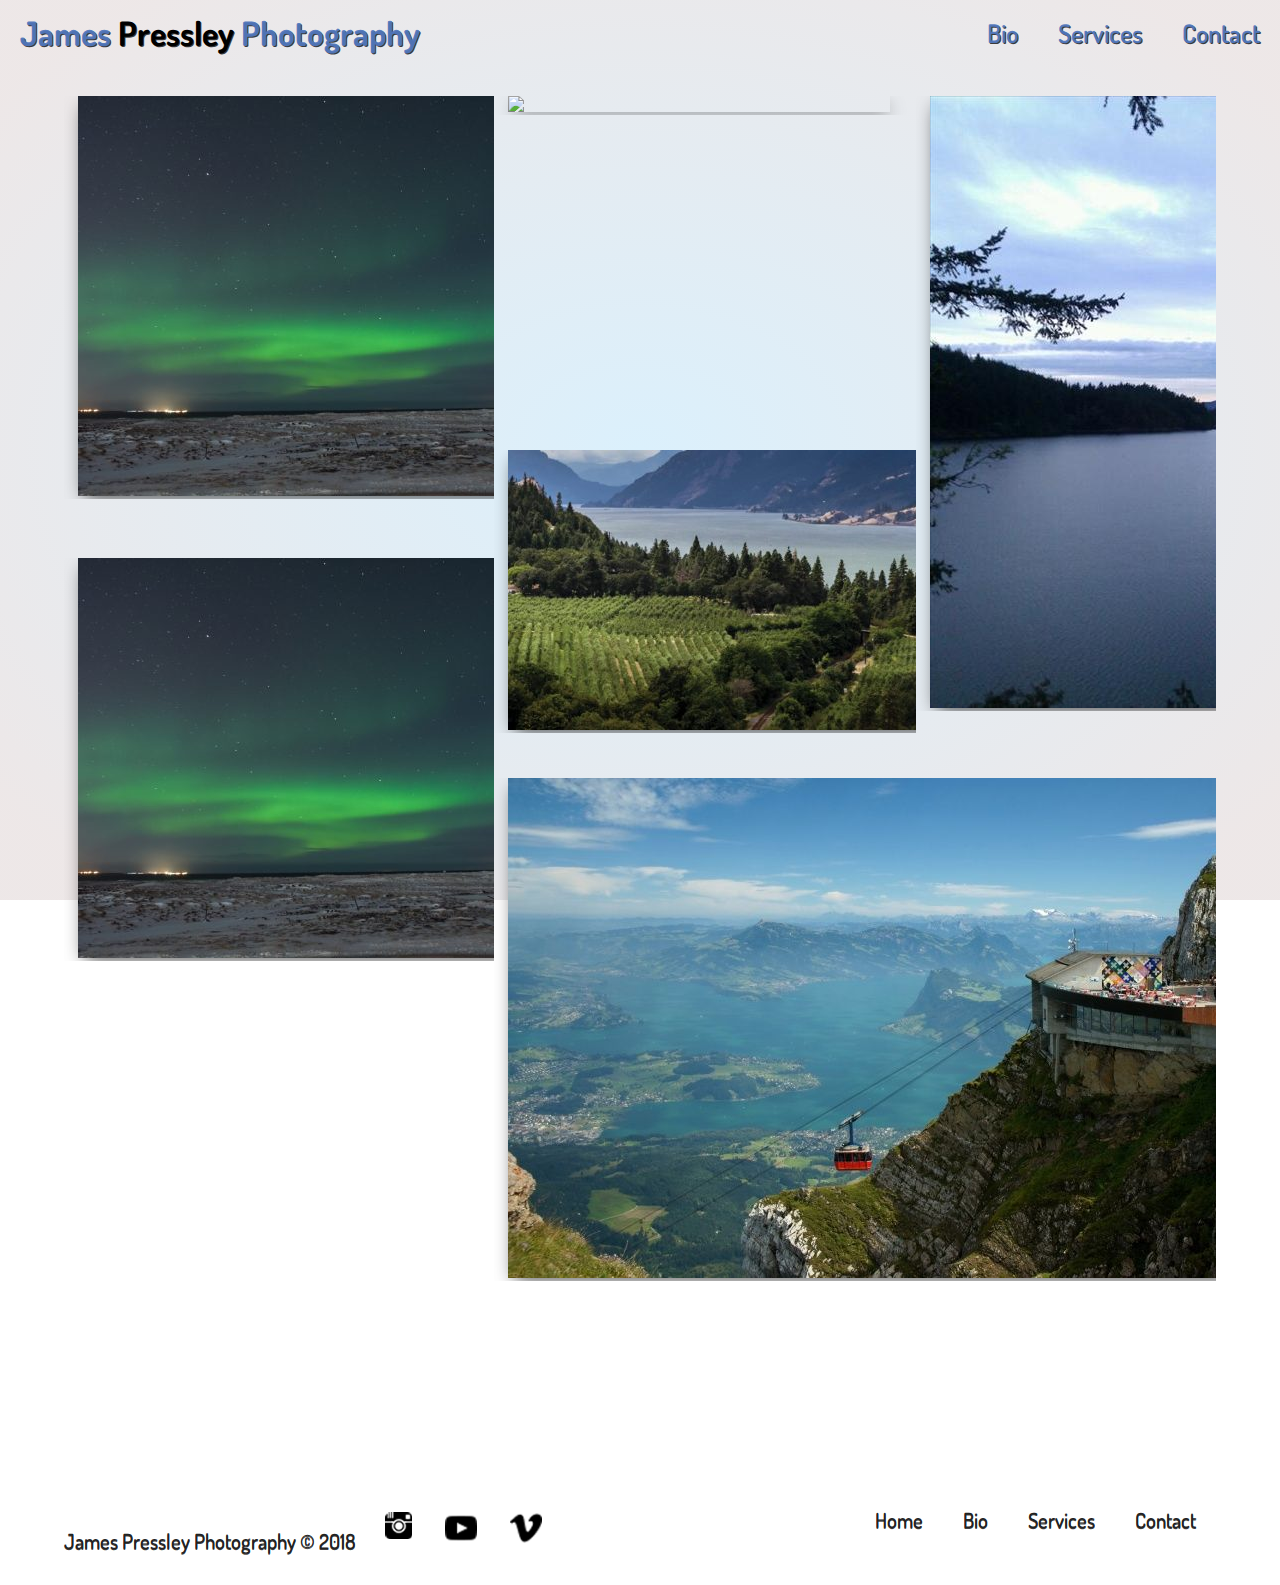
==== index.html @ 35bf02a0 "initial commit" ====
<!DOCTYPE html>
<html lang="en" dir="ltr">
  <head>
    <meta charset="utf-8">
    <meta name="viewport" content="width=device-width, initial-scale=1.0">
    <link rel ='stylesheet' type ='text/css' href ='styles/normalize.css'>
    <link rel ='stylesheet' type ='text/css' href ='styles/main.css'>
    <link rel ='stylesheet' type ='text/css' href ='styles/float-grid.css'>
    <link href="https://fonts.googleapis.com/css?family=Dosis" rel="stylesheet">
    <title>James Photography | James Pressley</title>
  </head>
  <body>
    <header class ='clearfix'>
      <div class ='navContainer'>
        <div id ='logo'>

          <a class ='clearfix' href ='index.html'><span>James</span> Pressley <span>Photography</span></a>

        </div> <!-- end of logo -->

        <nav class =' clearfix'>
          <ul>
            <li><a href =''></a>Bio</li>
            <li><a href =''></a>Services</li>
            <li><a href =''></a>Contact</li>
          </ul>
        </nav> <!-- end of nav -->
      </div> <!-- end of nav container -->
    </header> <!-- end of header -->

    <div id ='content' class ='container clearfix'>
      <section class ='topRow '>

        <div class ='col4 leftRow clearfix'><a><img class ='topLeft' src ='images/topLeft.jpg'></a></div>

        <div class ='col4 middleRow clearfix'><a><img class ='topMiddle' src ='images/topmiddle.jpg'></a></div>

        <div class ='col4 clearfix rightRow'><a><img class ='topRight' src ='images/rightImg.jpg'></a></div>



        <div class ='col4 fourthContainer clearfix'><a><img class ='fourthImg' src ='images/topLeft.jpg'></a></div>

        <div class ='col4 fifthContainer clearfix'><a><img class ='fifthImg' src ='images/topMiddle.jpg'></a></div>

        <div class ='col4 sixthContainer clearfix'><a><img class ='sixthImg' src ='images/longImg.jpg'></a></div>

      </section> <!-- end of main content -->

    </div> <!-- end of container -->


    <footer>
      <div class ='container clearfix'>
        <p id ='copyRight'> James Pressley Photography &copy; 2018</p>

        <div id ='socialFooter'>
          <ul>
            <li><a href ='https://instagram.com/shyoffcamera' target ='blank'><img class ='social instagram' src ='images/insta.gif' alt ='Give me a follow on instagram!'></a></li>
            <li><a href ='https://www.youtube.com/channel/UCk6u7EpPrLHbtsdIejsHi3w' target ='blank'><img class ='social youtube' src ='images/youtube.gif' alt ='Give me a subscribe on Youtube!'></a></li>
            <li><a href ='https://vimeo.com/user85857452' target ='blank'><img class ='social vimeo' src ='images/vimeo.gif' alt ='Give me a follow on Vimeo!'></a></li>
          </ul>
        </div> <!-- end of social -->

        <nav>
          <ul>
            <li><a href ='index.html'></a>Home</li>
            <li><a href =''></a>Bio</li>
            <li><a href =''></a>Services</li>
            <li><a href =''></a>Contact</li>
          </ul>
        </nav> <!-- end of nav -->
      </div> <!-- end of container -->
    </footer> <!-- end of footer -->
  </body>
</html>
---- styles/main.css ----
/*
  main.CSS

  Colors
  *******

  black: #000000
  darker gray: #222222
  dark gray: #333333
  gray: #444444
  light gray: #eeeeee
  light blue: #00c0ff
  dark blue: #0090bf

*/

/* *****************
  General Styles
***************** */
*{
  box-sizing: border-box;
}

body{
  font-family: 'helvetica', arial, sans-serif;
  font-size: 1rem;
  line-height: 16px;
  color: #222;
  background: #eee;
  margin: 0;
  padding: 0;

  background: radial-gradient(ellipse at center, rgba(219,240,252,1) 0%,rgba(237, 231, 231, 0.98) 90%);
	background-attachment: fixed;
	height:100%;
}

html{
  -webkit-font-smoothing:antialiased;
  text-rendering:optimizeLegibility;
}

/* *****************
  Logo
***************** */

#logo{
  float: left;
}

#logo a{
  color: #000;
  text-decoration: none;
  margin: 25px 20px;
  display: inline-block;
  font-size: 2.1rem;
  font-weight: bold;
  font-family: 'Dosis', sans-serif;

  -webkit-text-shadow: 1px 1px 0px rgba(0,0,0,0.75);
  -moz-text-shadow:    1px 1px 0px rgba(0,0,0,0.75);
  -o-text-shadow:      1px 1px 0px rgba(0,0,0,0.75);
  text-shadow:         1px 1px 0px rgba(0,0,0,0.75);

  -webkit-transition: color 0.20s ease-in-out;
  -moz-transition:    color 0.20s ease-in-out;
  -o-transition:      color 0.20s ease-in-out;
  transition:         color 0.20s ease-in-out;
}

#logo span{
  color:rgba(81, 119, 189, 0.96);

  -webkit-transition: color 0.20s ease-in-out;
  -moz-transition:    color 0.20s ease-in-out;
  -o-transition:      color 0.20s ease-in-out;
  transition:         color 0.20s ease-in-out;
}

#logo a:hover{
  color: rgba(81, 119, 189, 0.96);
}

#logo span:hover{
  color: #000;
}

/* *****************
  Navigation
***************** */
header .navContainer {
  margin-bottom: 30px;
}

header nav ul{
  margin: 0;
  padding: 0;
  float: right;
}

header nav ul li {
  list-style: none;
  float: left;
  color: rgba(81, 119, 189, 0.96);
  display: inline-block;
  margin: 25px 20px;
  cursor: pointer;
  position: relative;
  font-family: 'Dosis', sans-serif;
  font-size: 1.6rem;
  font-weight: 600;

  -webkit-text-shadow: 1px 1px 0px rgba(0,0,0,0.75);
  -moz-text-shadow:    1px 1px 0px rgba(0,0,0,0.75);
  -o-text-shadow:      1px 1px 0px rgba(0,0,0,0.75);
  text-shadow:         1px 1px 0px rgba(0,0,0,0.75);

  -webkit-transition: color 0.25s ease-in-out;
  -moz-transition:    color 0.25s ease-in-out;
  -o-transition:      color 0.25s ease-in-out;
  transition:         color 0.25s ease-in-out;
}

header nav ul li:hover{
  color: #000;
}

header nav ul li:active{
  bottom: 1px;

}


/* *****************
  Layout
***************** */

.container{
  width: 90%;
  margin : 0 auto;
}

.col4{
  float:left;
  padding-left:1.2%;
  padding-right: 2.3%;
  overflow: hidden;
}

.fourthContainer{
  position: relative;
  bottom: 17vh /*165px;*/
}

.fifthContainer{
  position: relative;
  bottom: 29vh  /*282px;*/
}

.sixthContainer{
  position: relative;
  bottom: 24vh; /*230px;*/
}

/* *****************
  Main Content
***************** */

#content img{
  min-width: 100%;
  height: auto;

  -webkit-box-shadow: 2px 6px 18px -5px rgba(0,0,0,0.75);
  -moz-box-shadow:    2px 6px 18px -5px rgba(0,0,0,0.75);
  -o-box-shadow:      2px 6px 18px -5px rgba(0,0,0,0.75);
  box-shadow:         2px 6px 18px -5px rgba(0,0,0,0.75);
}

#content .leftRow, #content .fourthContainer{
  width: 37.3%;
}

#content .middleRow, #content .fifthContainer{
  width: 36.67%;
}

#content .rightRow{
  width: 26%;
}

#content .sixthContainer{
   width: 62.701%;
 }
/* *****************
  Footer
***************** */
footer{
  margin: 15px 0;

}
footer p{
  float: left;
  font-family: 'Dosis', sans-serif;
  font-size: 1.3rem;
  font-weight: 500;


  -webkit-text-shadow: 0 1px 0px rgba(0,0,0,0.75);
  -moz-text-shadow:    0 1px 0px rgba(0,0,0,0.75);
  -o-text-shadow:      0 1px 0px rgba(0,0,0,0.75);
  text-shadow:         0 1px 0px rgba(0,0,0,0.75);
}

footer nav{
  float: right;
}

footer nav ul{
  margin: 0;
  padding: 0;
}

footer nav ul li{
  list-style: none;
  float:left;
  padding: 0 20px;
  cursor: pointer;
  font-family: 'Dosis', sans-serif;
  font-size: 1.3rem;
  font-weight: 500;

  -webkit-transition: width 0.20s ease-in-out;
  -moz-transition:    width 0.20s ease-in-out;
  -o-transition:      width 0.20s ease-in-out;
  transition:         width 0.20s ease-in-out;

  -webkit-text-shadow: 0 1px 0px rgba(0,0,0,0.75);
  -moz-text-shadow:    0 1px 0px rgba(0,0,0,0.75);
  -o-text-shadow:      0 1px 0px rgba(0,0,0,0.75);
  text-shadow:         0 1px 0px rgba(0,0,0,0.75);
}

footer nav ul li:hover{
  color: rgba(81, 119, 189, 0.96);

}

footer nav ul li:active{
  color: #000;

}
/* *****************
  Footer social
***************** */
footer #socialFooter{
  display: inline;
  position: absolute;
  right: 80vh;
}
footer #socialFooter ul{
margin: 0;
padding: 0;
}
footer #socialFooter ul li{
  list-style: none;
  float: left;
  padding: 0 15px;
}

footer #socialFooter ul li img{
  width: 90%;
  height:auto;

  -webkit-transition: width 0.20s ease-in-out;
  -moz-transition:    width 0.20s ease-in-out;
  -o-transition:      width 0.20s ease-in-out;
  transition:         width 0.20s ease-in-out;
}

footer #socialFooter ul li img:hover{
  width: 100%;
  height:auto;
}

/* *****************
  Global Styles
***************** */

.clearfix::before,
.clearfix::after{
  content: '';
  display: table;
}

.clearfix:after{
  clear: both;
}

.clearfix{
  zoom: 1;
}
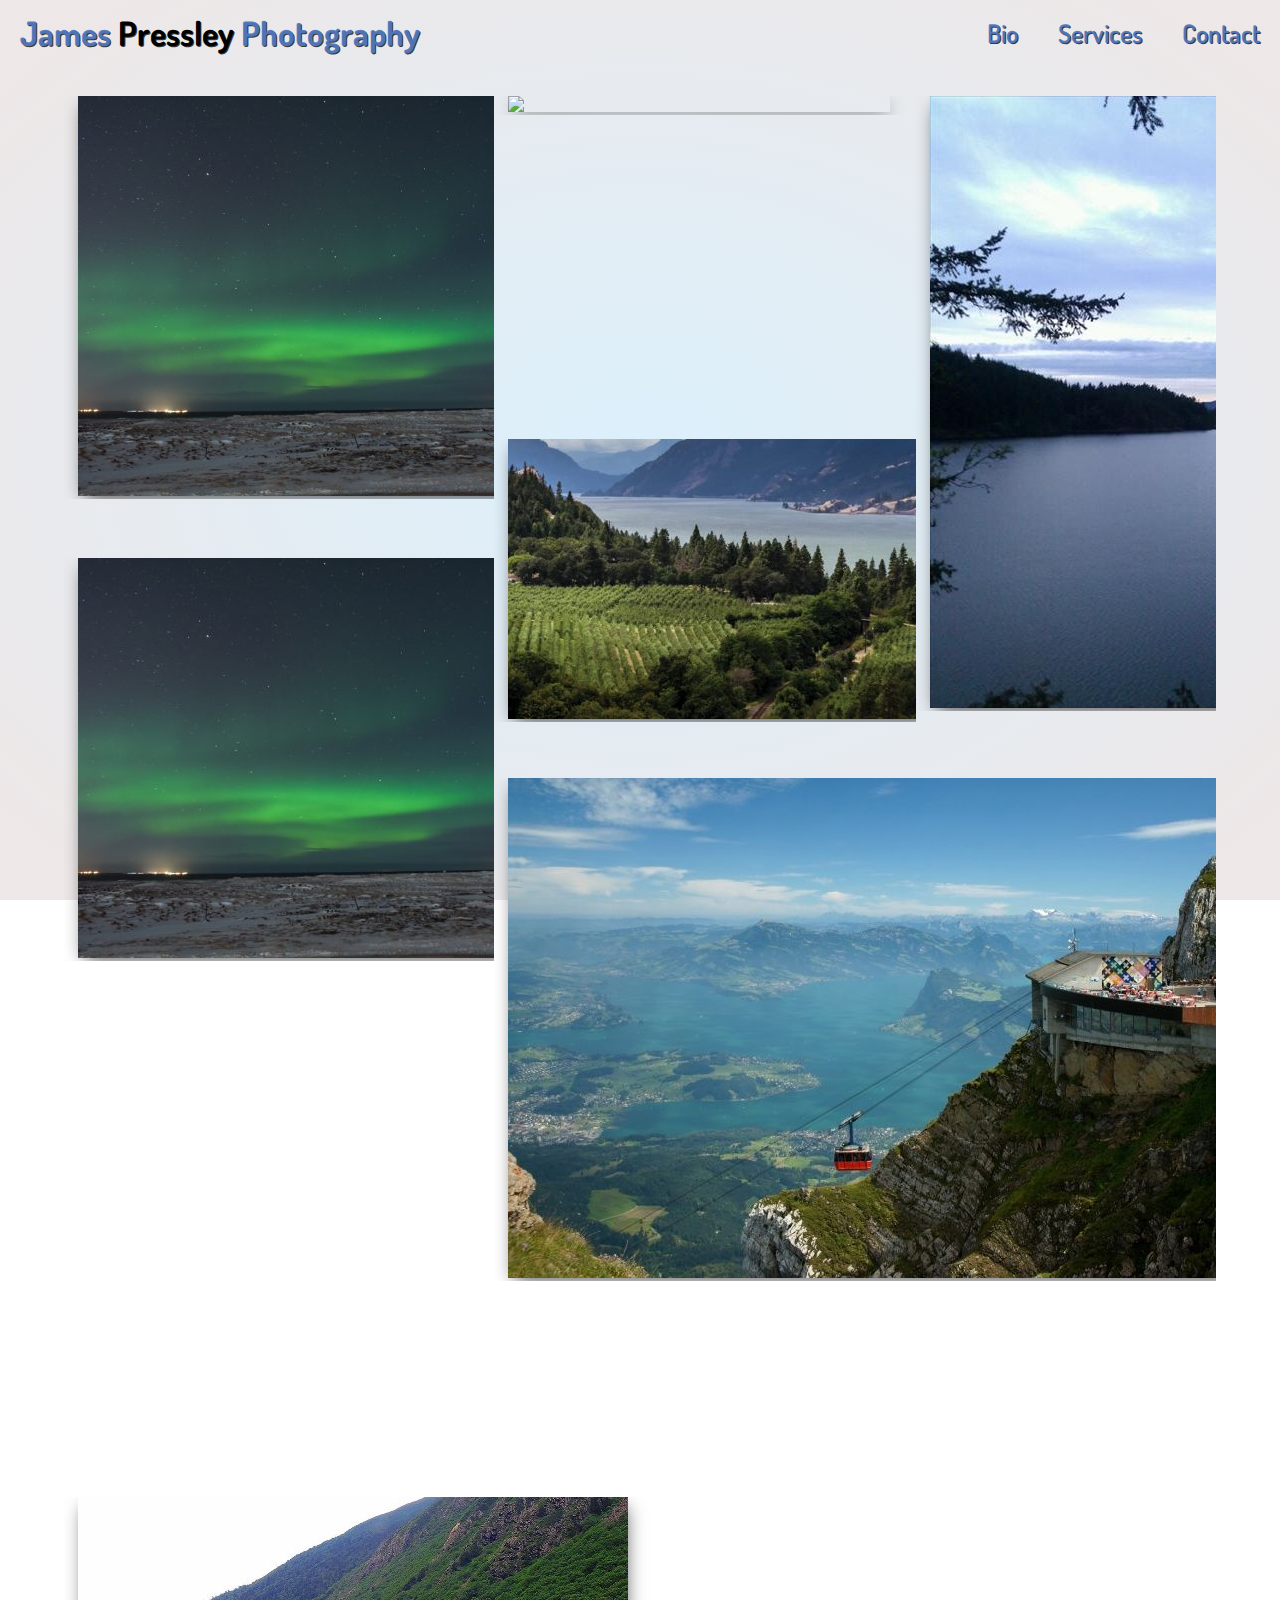
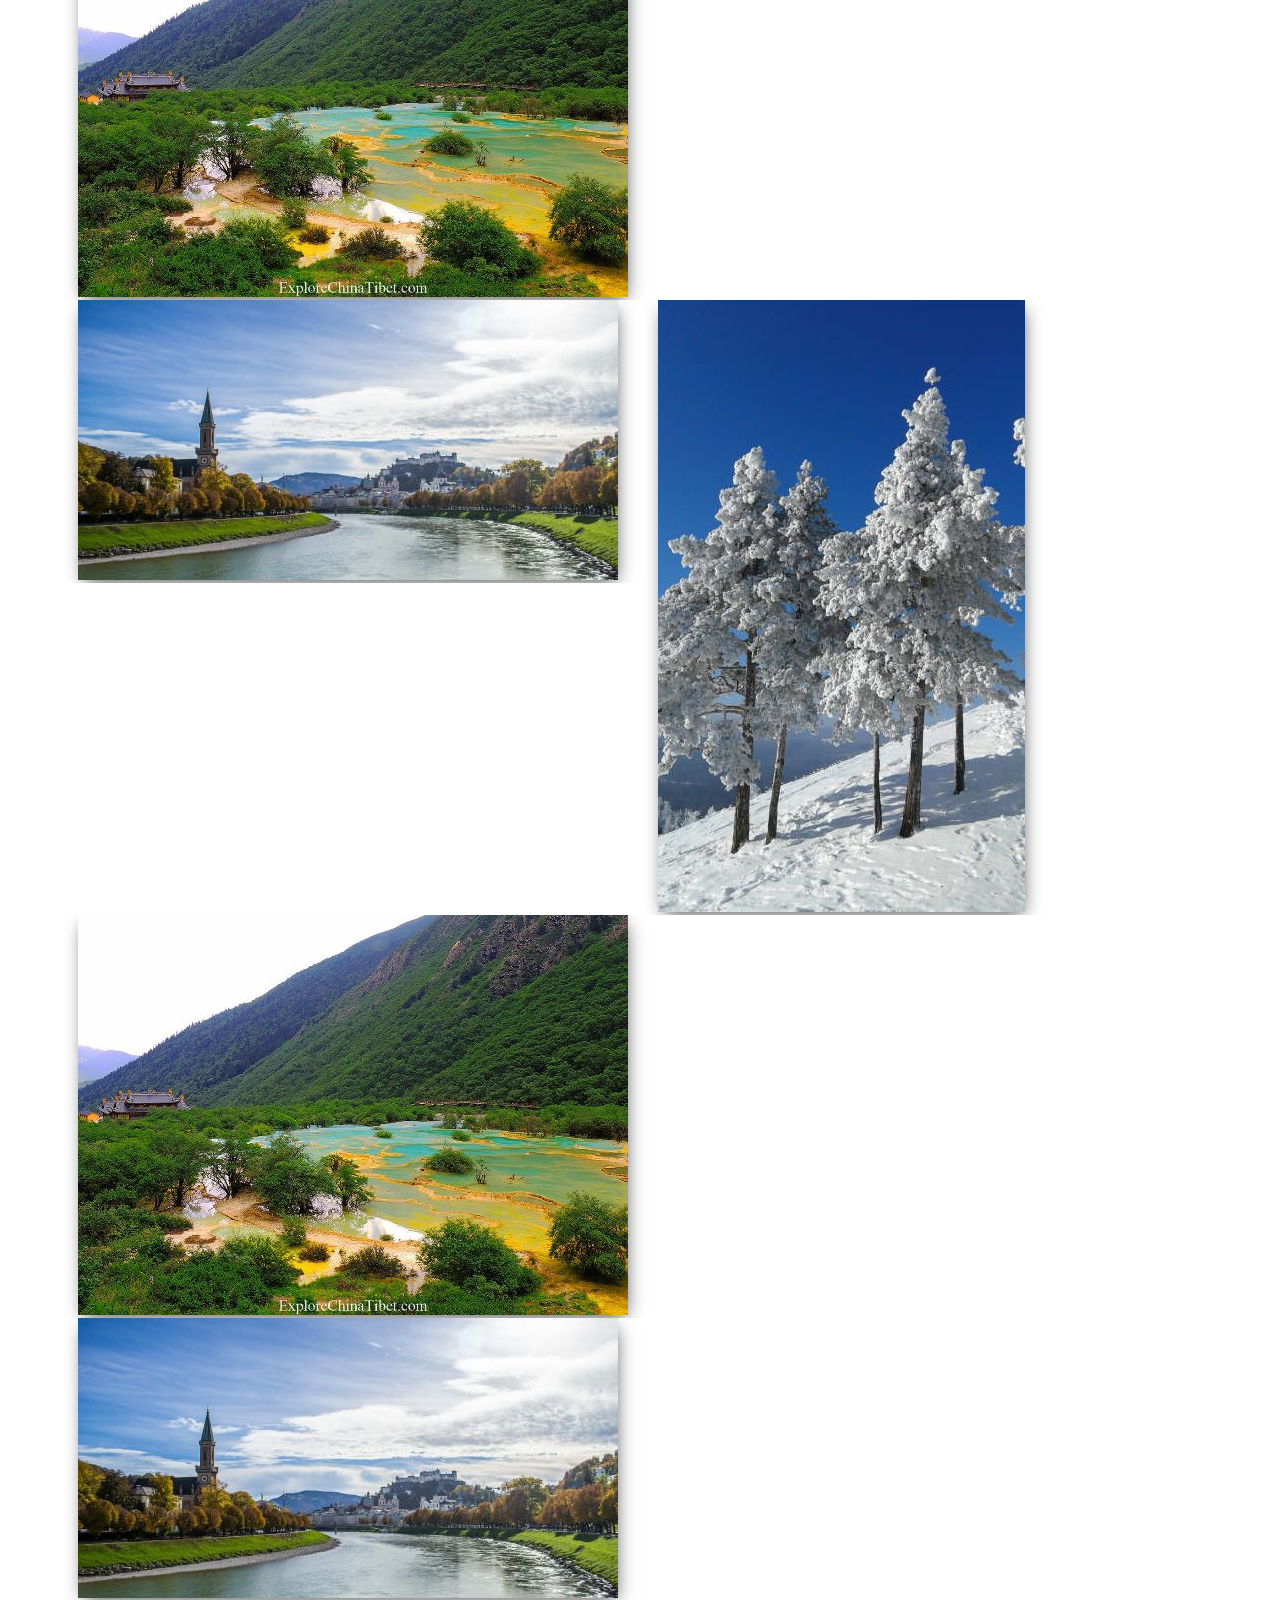
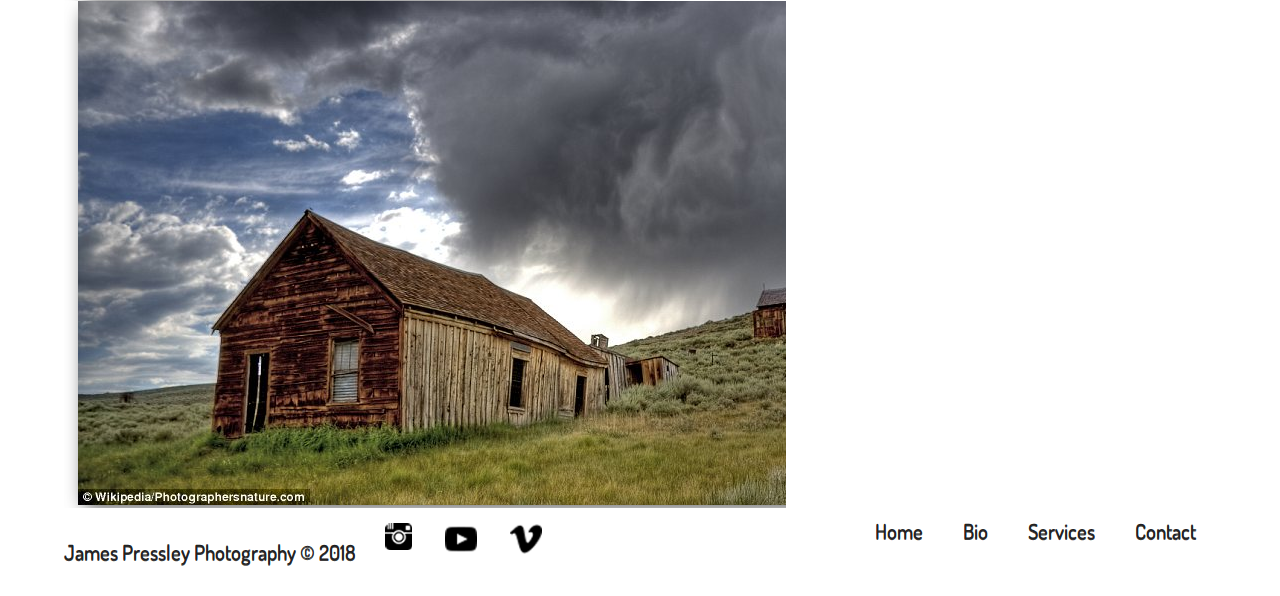
==== commit 5a97a1d8: "beginning of img effects" ====
--- a/index.html
+++ b/index.html
@@ -38,12 +38,28 @@
         <div class ='col4 clearfix rightRow'><a><img class ='topRight' src ='images/rightImg.jpg'></a></div>
 
 
-
         <div class ='col4 fourthContainer clearfix'><a><img class ='fourthImg' src ='images/topLeft.jpg'></a></div>
 
         <div class ='col4 fifthContainer clearfix'><a><img class ='fifthImg' src ='images/topMiddle.jpg'></a></div>
 
         <div class ='col4 sixthContainer clearfix'><a><img class ='sixthImg' src ='images/longImg.jpg'></a></div>
+
+      </section> <!-- end of main content -->
+
+      <section class ='secondLayer '>
+
+        <div class ='col4 secondLeft clearfix'><a><img class ='leftLayer' src ='images/leftLayerImg.jpg'></a></div>
+
+        <div class ='col4 secondMiddle clearfix'><a><img class ='middleLayer' src ='images/middleLayerImg.jpg'></a></div>
+
+        <div class ='col4 clearfix secondRight'><a><img class ='rightLayer' src ='images/secondVerticle.jpg'></a></div>
+
+
+        <div class ='col4 seventhContainer clearfix'><a><img class ='seventhImg' src ='images/leftLayerImg.jpg'></a></div>
+
+        <div class ='col4 eighthContainer clearfix'><a><img class ='eighthImg' src ='images/middleLayerImg.jpg'></a></div>
+
+        <div class ='col4 ninthContainer clearfix'><a><img class ='ninthImg' src ='images/secondLong.jpg'></a></div>
 
       </section> <!-- end of main content -->
 
--- a/styles/main.css
+++ b/styles/main.css
@@ -149,12 +149,13 @@
 
 .fourthContainer{
   position: relative;
-  bottom: 17vh /*165px;*/
+  bottom: 17vh; /*165px;*/
 }
 
 .fifthContainer{
   position: relative;
-  bottom: 29vh  /*282px;*/
+  bottom: 30.2vh;  /*282px;*/
+
 }
 
 .sixthContainer{
@@ -162,6 +163,27 @@
   bottom: 24vh; /*230px;*/
 }
 
+
+/*.seventhContainer{
+  position: absolute;
+  top: 59.1vh;
+  left: 9.5vh ;
+  z-index: 0;
+}
+
+.eighthContainer{
+  position:relative;
+  bottom: 29vh;
+}
+
+.sixthContainer{
+  position: relative;
+  bottom: 24vh;
+}
+
+.secondLeft{
+  position: relative;
+  bottom: 200vh;
 /* *****************
   Main Content
 ***************** */
@@ -188,7 +210,9 @@
   width: 26%;
 }
 
-#content .sixthContainer{
+#content .sixthContainer,
+#content .ninthContainer
+{
    width: 62.701%;
  }
 /* *****************
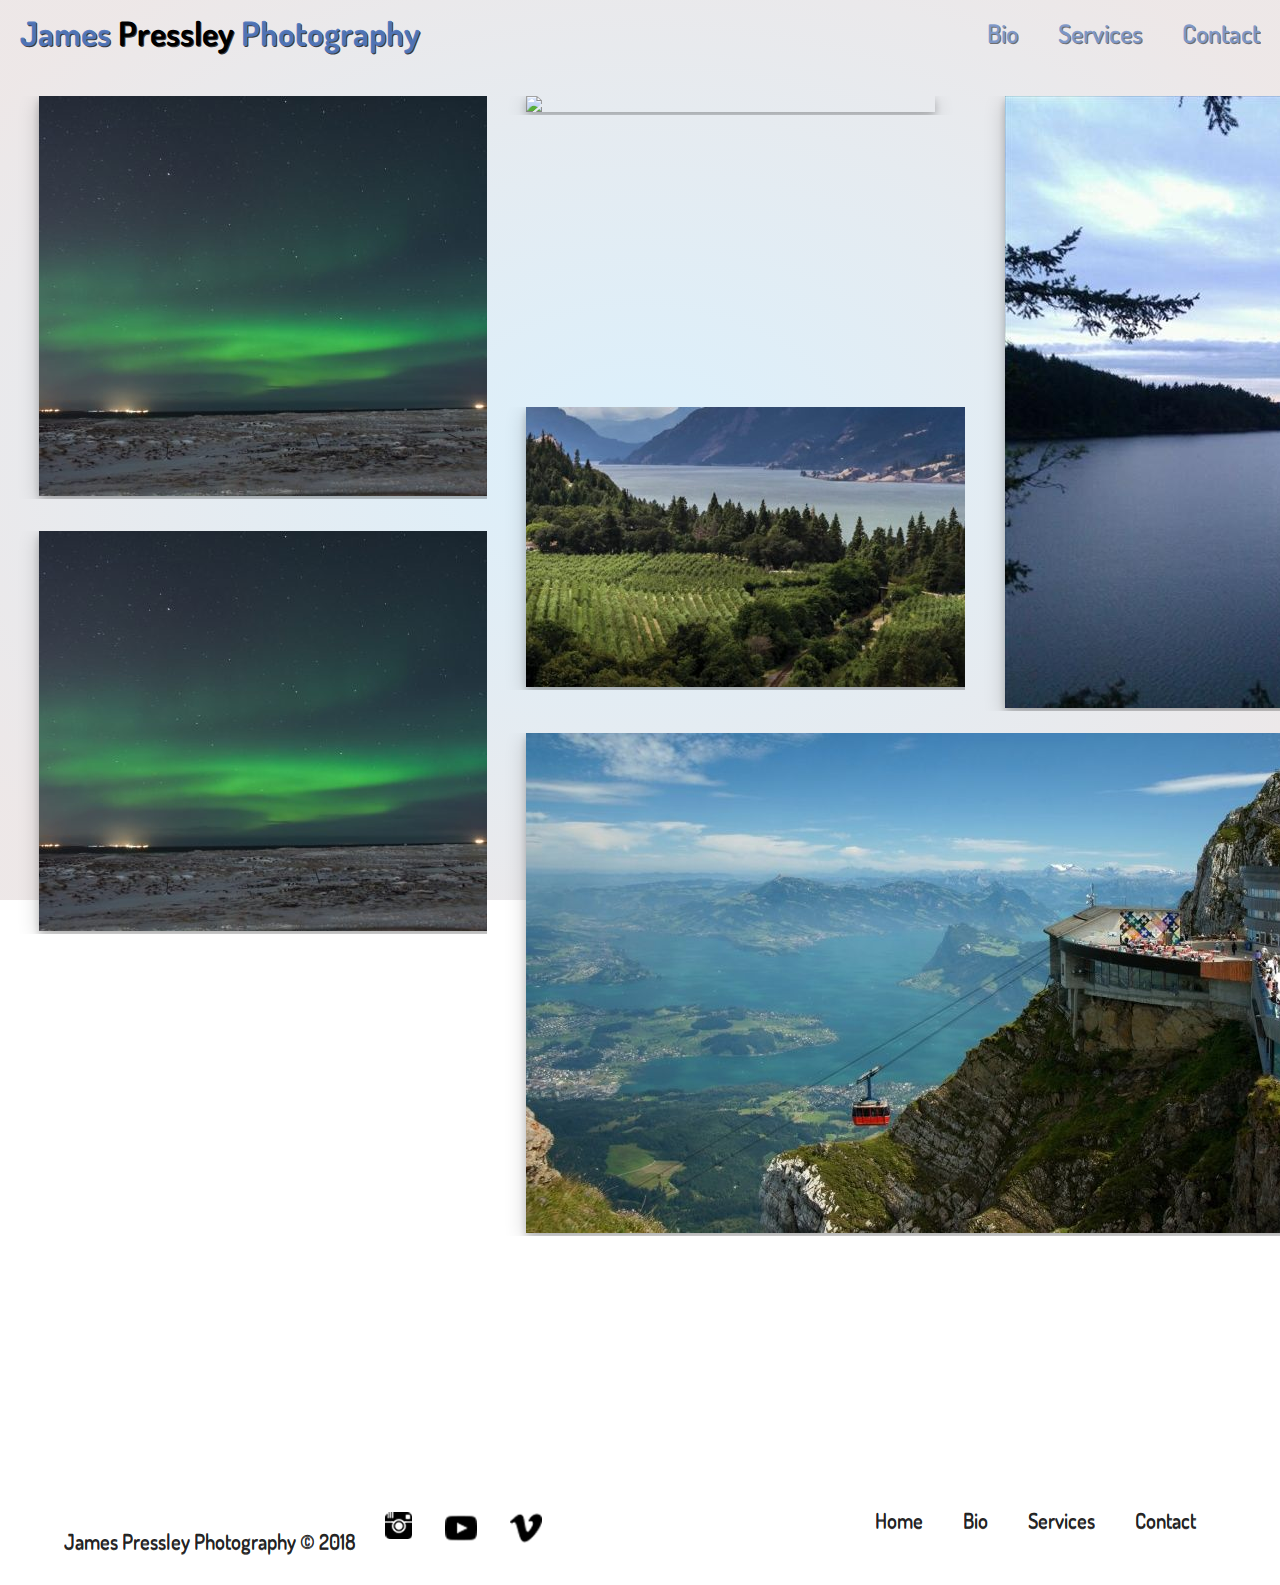
==== commit c1c3e34e: "Image effects added, media queries started." ====
--- a/index.html
+++ b/index.html
@@ -6,6 +6,7 @@
     <link rel ='stylesheet' type ='text/css' href ='styles/normalize.css'>
     <link rel ='stylesheet' type ='text/css' href ='styles/main.css'>
     <link rel ='stylesheet' type ='text/css' href ='styles/float-grid.css'>
+    <link rel ='stylesheet' type ='text/css' href ='styles/mediaQueries.css'>
     <link href="https://fonts.googleapis.com/css?family=Dosis" rel="stylesheet">
     <title>James Photography | James Pressley</title>
   </head>
@@ -31,35 +32,42 @@
     <div id ='content' class ='container clearfix'>
       <section class ='topRow '>
 
-        <div class ='col4 leftRow clearfix'><a><img class ='topLeft' src ='images/topLeft.jpg'></a></div>
+        <div class ='col4 leftRow clearfix'><a><img class ='topLeft' src ='images/topLeft.jpg'></a>
+          <div class ='middle'>
+            <p class ='text'>Text</p>
+          </div>
+        </div>
 
-        <div class ='col4 middleRow clearfix'><a><img class ='topMiddle' src ='images/topmiddle.jpg'></a></div>
+        <div class ='col4 middleRow clearfix'><a><img class ='topMiddle' src ='images/topmiddle.jpg'></a>
+          <div class ='middle'>
+            <p class ='text'>Text</p>
+          </div>
+        </div>
 
-        <div class ='col4 clearfix rightRow'><a><img class ='topRight' src ='images/rightImg.jpg'></a></div>
+        <div class ='col4 clearfix rightRow'><a><img class ='topRight' src ='images/rightImg.jpg'></a>
+          <div class ='middle'>
+            <p class ='text'>Text</p>
+          </div>
+        </div>
 
 
-        <div class ='col4 fourthContainer clearfix'><a><img class ='fourthImg' src ='images/topLeft.jpg'></a></div>
+        <div class ='col4 fourthContainer clearfix'><a><img class ='fourthImg' src ='images/topLeft.jpg'></a>
+          <div class ='middle'>
+            <p class ='text'>Text</p>
+          </div>
+        </div>
 
-        <div class ='col4 fifthContainer clearfix'><a><img class ='fifthImg' src ='images/topMiddle.jpg'></a></div>
+        <div class ='col4 fifthContainer clearfix'><a><img class ='fifthImg' src ='images/topMiddle.jpg'></a>
+          <div class ='middle'>
+            <p class ='text'>Text</p>
+          </div>
+        </div>
 
-        <div class ='col4 sixthContainer clearfix'><a><img class ='sixthImg' src ='images/longImg.jpg'></a></div>
-
-      </section> <!-- end of main content -->
-
-      <section class ='secondLayer '>
-
-        <div class ='col4 secondLeft clearfix'><a><img class ='leftLayer' src ='images/leftLayerImg.jpg'></a></div>
-
-        <div class ='col4 secondMiddle clearfix'><a><img class ='middleLayer' src ='images/middleLayerImg.jpg'></a></div>
-
-        <div class ='col4 clearfix secondRight'><a><img class ='rightLayer' src ='images/secondVerticle.jpg'></a></div>
-
-
-        <div class ='col4 seventhContainer clearfix'><a><img class ='seventhImg' src ='images/leftLayerImg.jpg'></a></div>
-
-        <div class ='col4 eighthContainer clearfix'><a><img class ='eighthImg' src ='images/middleLayerImg.jpg'></a></div>
-
-        <div class ='col4 ninthContainer clearfix'><a><img class ='ninthImg' src ='images/secondLong.jpg'></a></div>
+        <div class ='col4 sixthContainer clearfix'><a><img class ='sixthImg' src ='images/longImg.jpg'></a>
+          <div class ='middle'>
+            <p class ='text'>Text</p>
+          </div>
+        </div>
 
       </section> <!-- end of main content -->
 
--- a/styles/main.css
+++ b/styles/main.css
@@ -109,6 +109,7 @@
   font-family: 'Dosis', sans-serif;
   font-size: 1.6rem;
   font-weight: 600;
+  opacity: 0.7;
 
   -webkit-text-shadow: 1px 1px 0px rgba(0,0,0,0.75);
   -moz-text-shadow:    1px 1px 0px rgba(0,0,0,0.75);
@@ -138,13 +139,14 @@
 .container{
   width: 90%;
   margin : 0 auto;
+  overflow: hidden;
 }
 
 .col4{
   float:left;
+  overflow: hidden;
   padding-left:1.2%;
-  padding-right: 2.3%;
-  overflow: hidden;
+  padding-right: 2.3%; /* 2.5 on kianie macbook */
 }
 
 .fourthContainer{
@@ -163,39 +165,25 @@
   bottom: 24vh; /*230px;*/
 }
 
-
-/*.seventhContainer{
-  position: absolute;
-  top: 59.1vh;
-  left: 9.5vh ;
-  z-index: 0;
-}
-
-.eighthContainer{
-  position:relative;
-  bottom: 29vh;
-}
-
-.sixthContainer{
-  position: relative;
-  bottom: 24vh;
-}
-
-.secondLeft{
-  position: relative;
-  bottom: 200vh;
 /* *****************
   Main Content
 ***************** */
 
 #content img{
   min-width: 100%;
-  height: auto;
-
-  -webkit-box-shadow: 2px 6px 18px -5px rgba(0,0,0,0.75);
-  -moz-box-shadow:    2px 6px 18px -5px rgba(0,0,0,0.75);
-  -o-box-shadow:      2px 6px 18px -5px rgba(0,0,0,0.75);
-  box-shadow:         2px 6px 18px -5px rgba(0,0,0,0.75);
+  height: 100%;
+  opacity: 1;
+  backface-visibility: hidden;
+
+  -webkit-transition: .5s ease;
+  -moz-transition:    .5s ease;
+  -o-transition:      .5s ease;
+  transition:         .5s ease;
+
+  -webkit-box-shadow: 0 4px 8px 0 rgba(0, 0, 0, 0.2), 0 6px 20px 0 rgba(0, 0, 0, 0.19);
+  -moz-box-shadow:    0 4px 8px 0 rgba(0, 0, 0, 0.2), 0 6px 20px 0 rgba(0, 0, 0, 0.19);
+  -o-box-shadow:      0 4px 8px 0 rgba(0, 0, 0, 0.2), 0 6px 20px 0 rgba(0, 0, 0, 0.19);
+  box-shadow:         0 4px 8px 0 rgba(0, 0, 0, 0.2), 0 6px 20px 0 rgba(0, 0, 0, 0.19);
 }
 
 #content .leftRow, #content .fourthContainer{
@@ -210,11 +198,92 @@
   width: 26%;
 }
 
-#content .sixthContainer,
-#content .ninthContainer
-{
+#content .sixthContainer{
    width: 62.701%;
  }
+
+ /* *****************
+   Image Design
+ ***************** */
+#content .leftRow img:hover{
+content: url('../images/leftLayerImg.jpg');
+}
+
+#content .middleRow img:hover{
+content: url('../images/middleLayerImg.jpg');
+}
+
+#content .rightRow img:hover{
+content: url('../images/secondVerticle.jpg');
+}
+
+#content .fourthContainer img:hover{
+content: url('../images/leftLayerImg.jpg');
+}
+
+#content .fifthContainer img:hover{
+content: url('../images/middleLayerImg.jpg');
+}
+
+#content .sixthContainer img:hover{
+content: url('../images/secondLong.jpg');
+}
+
+/* *****************
+  text hover Design
+***************** */
+
+.middle{
+  opacity: 0;
+  -webkit-transition: .5s ease-in-out;
+  -moz-transition:    .5s ease-in-out;
+  -o-transition:      .5s ease-in-out;
+  transition:         .5s ease-in-out;
+
+  position: absolute;
+  text-transform: uppercase;
+  text-align: center;
+}
+
+#content img:hover {
+  opacity: 0.7;
+}
+
+#content .col4:hover .middle{
+  opacity: 1;
+}
+
+.text{
+  background: rgba(81, 119, 189, 0.96);
+  padding: 10px 15px;
+  font-size: .9rem;
+  border-radius: 2px;
+  color: #fff;
+}
+
+#content .leftRow .middle,
+#content .fourthContainer .middle
+{
+  transform: translate(300%, -365%);
+  -o-text-transform: translate(-300%, -370%);
+}
+
+#content .middleRow .middle,
+#content .fifthContainer .middle
+{
+  transform: translate(295%, -270%);
+  -o-text-transform: translate(-225%, -350%);
+}
+
+#content .rightRow .middle{
+  transform: translate(175%, -530%);
+  -o-text-transform: translate(-225%, -350%);
+}
+
+#content .sixthContainer .middle{
+  transform: translate(527%, -450%);
+  -o-text-transform: translate(-225%, -350%);
+}
 /* *****************
   Footer
 ***************** */
--- a/styles/mediaQueries.css
+++ b/styles/mediaQueries.css
@@ -0,0 +1,28 @@
+@media only screen and (max-width: 1440px){
+  #content{
+    width: 1350px;
+    padding-left:none;
+    padding-right: 3.5%; /* 2.3 on home pc */
+  }
+
+  .col4{
+    padding-left:3%;
+  }
+
+  .fourthContainer{
+    position: relative;
+    bottom: 20vh; /*165px;*/
+  }
+
+  .fifthContainer{
+    position: relative;
+    bottom: 33.8vh;  /*282px;*/
+
+  }
+
+  .sixthContainer{
+    position: relative;
+    bottom: 29vh; /*230px;*/
+  }
+
+}
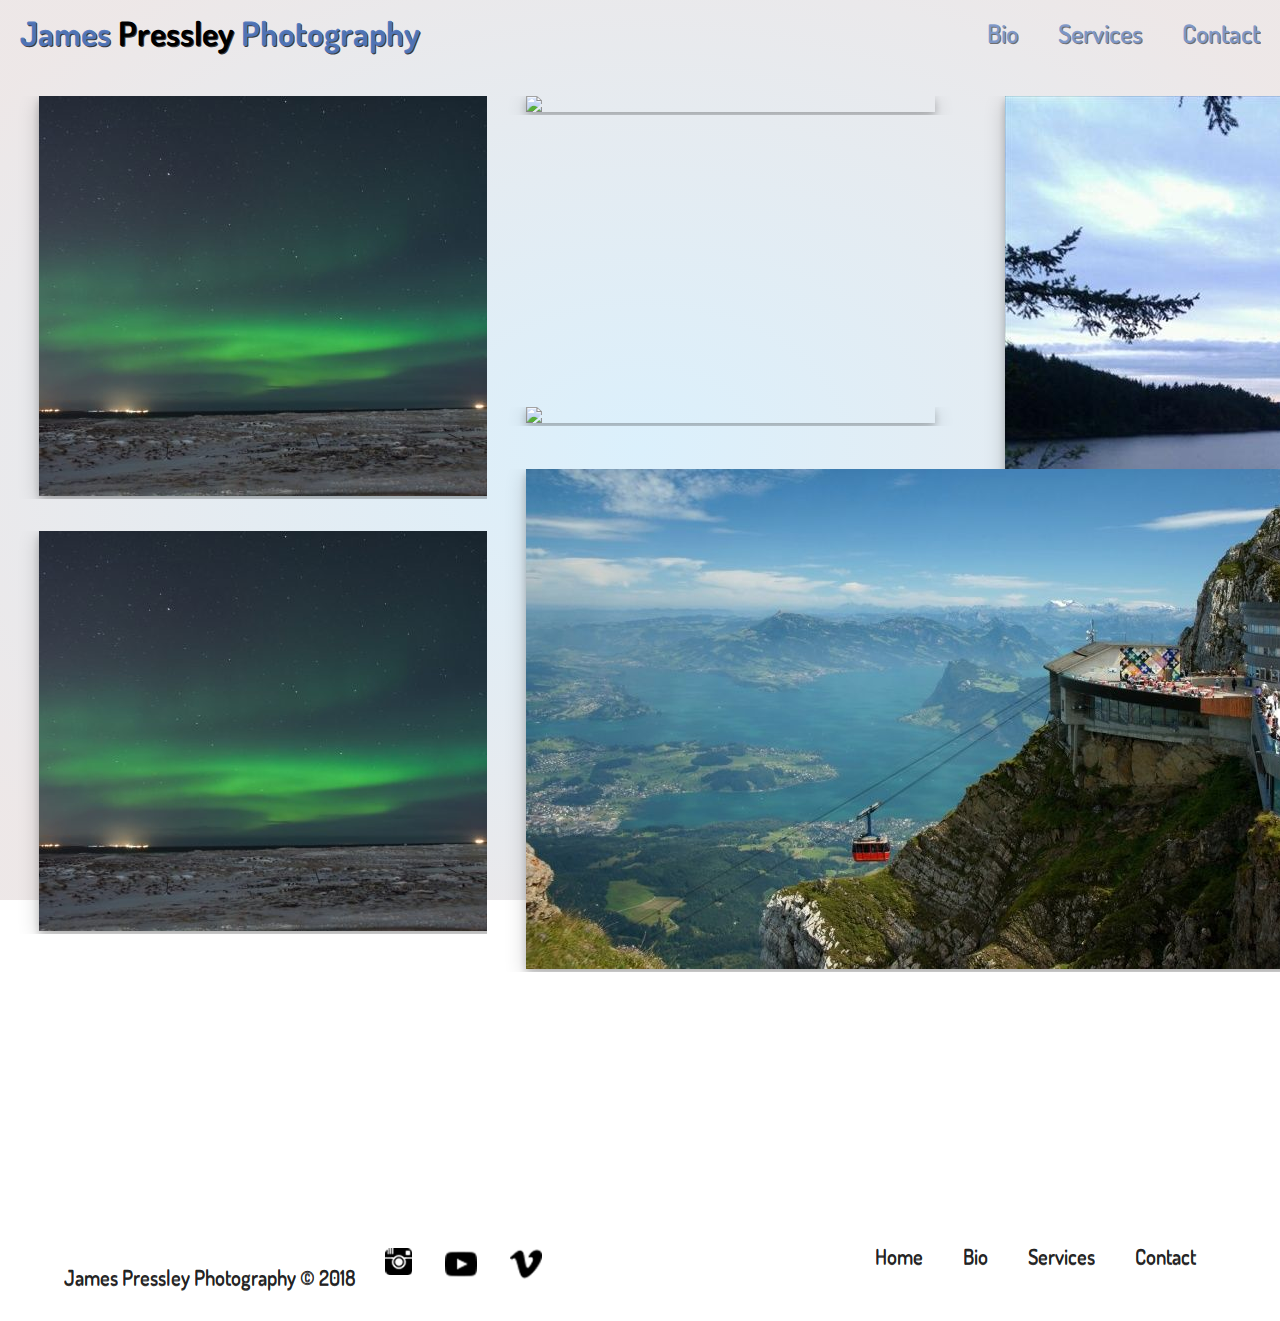
==== commit a5f4f47c: "image edit" ====
--- a/index.html
+++ b/index.html
@@ -38,7 +38,7 @@
           </div>
         </div>
 
-        <div class ='col4 middleRow clearfix'><a><img class ='topMiddle' src ='images/topmiddle.jpg'></a>
+        <div class ='col4 middleRow clearfix'><a><img class ='topMiddle' src ='images/topMiddleImg.jpg'></a>
           <div class ='middle'>
             <p class ='text'>Text</p>
           </div>
@@ -57,7 +57,7 @@
           </div>
         </div>
 
-        <div class ='col4 fifthContainer clearfix'><a><img class ='fifthImg' src ='images/topMiddle.jpg'></a>
+        <div class ='col4 fifthContainer clearfix'><a><img class ='fifthImg' src ='images/topMiddleImg.jpg'></a>
           <div class ='middle'>
             <p class ='text'>Text</p>
           </div>
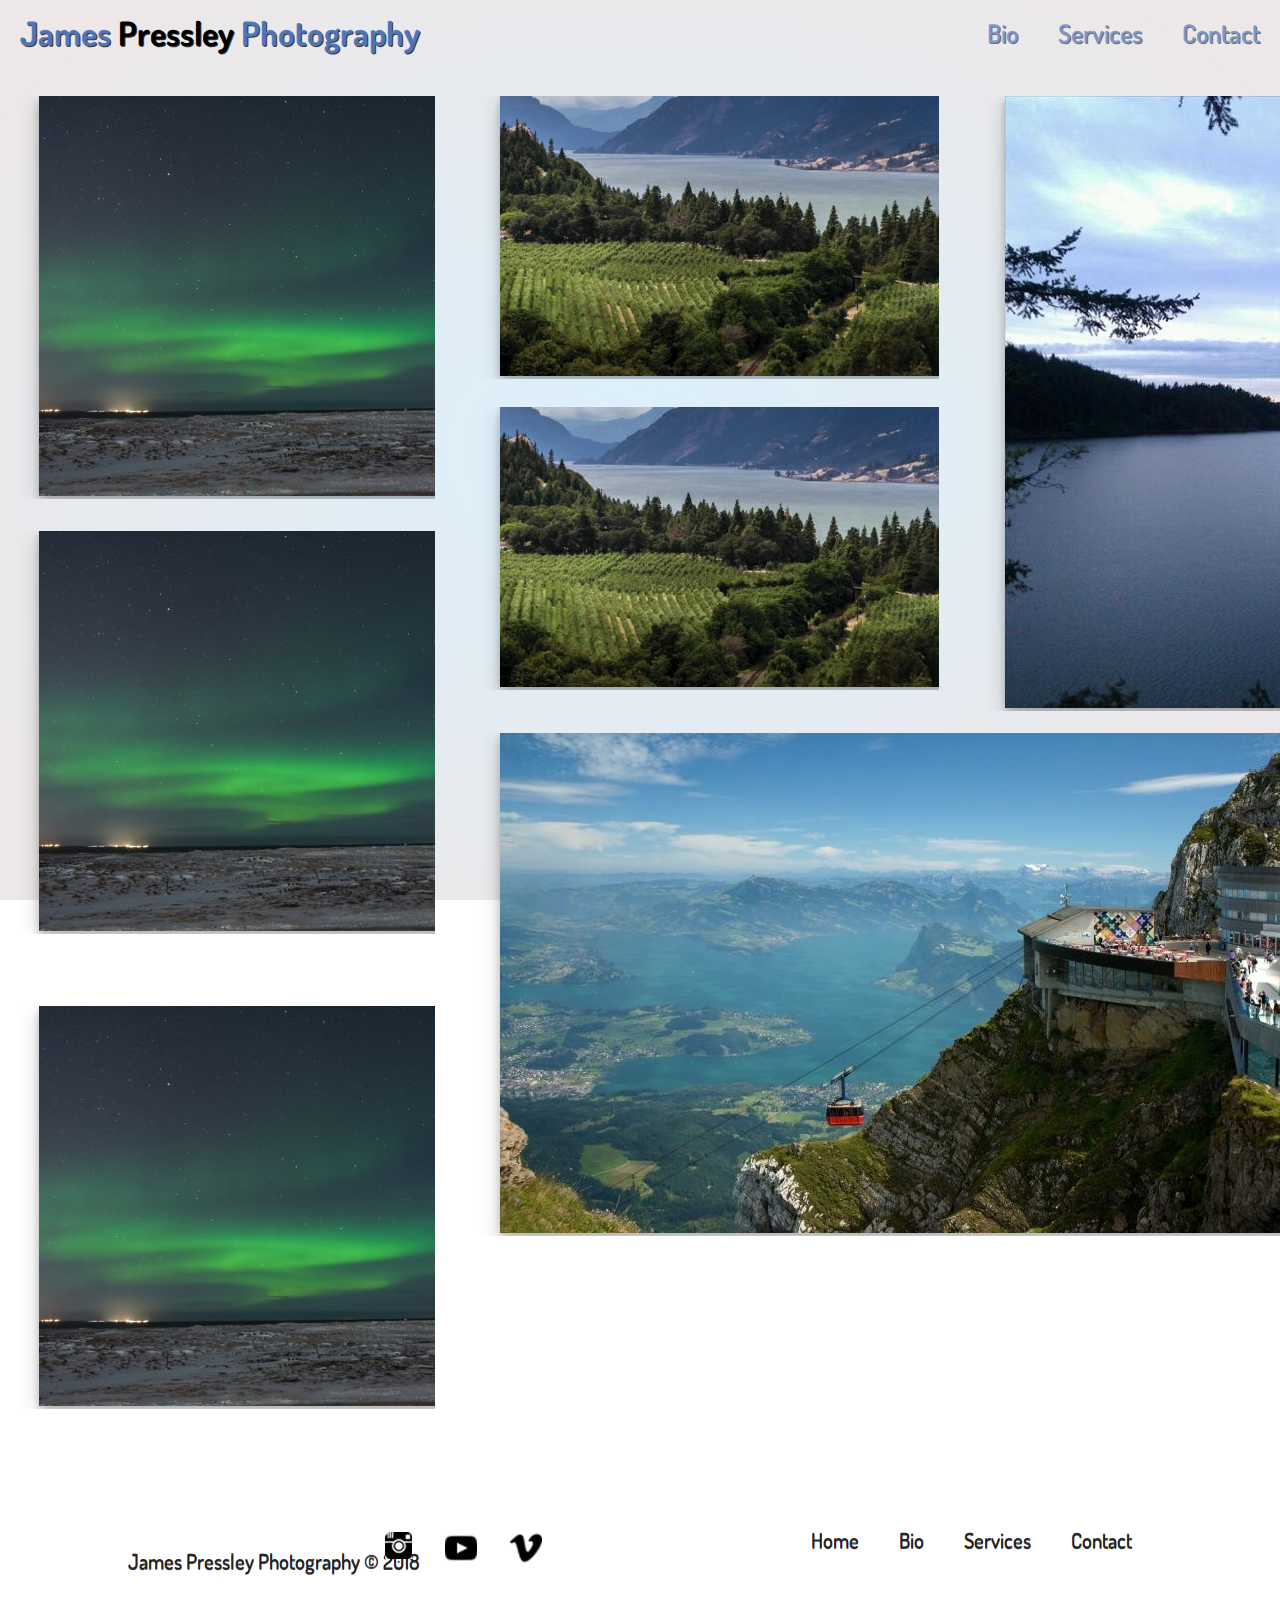
==== commit 35036cf0: "big update: changes to CSS, HTML and added js file" ====
--- a/index.html
+++ b/index.html
@@ -34,38 +34,44 @@
 
         <div class ='col4 leftRow clearfix'><a><img class ='topLeft' src ='images/topLeft.jpg'></a>
           <div class ='middle'>
-            <p class ='text'>Text</p>
+          <!--  <p class ='text'>Text</p> -->
           </div>
         </div>
 
         <div class ='col4 middleRow clearfix'><a><img class ='topMiddle' src ='images/topMiddleImg.jpg'></a>
           <div class ='middle'>
-            <p class ='text'>Text</p>
+            <!--  <p class ='text'>Text</p> -->
           </div>
         </div>
 
         <div class ='col4 clearfix rightRow'><a><img class ='topRight' src ='images/rightImg.jpg'></a>
           <div class ='middle'>
-            <p class ='text'>Text</p>
+            <!--  <p class ='text'>Text</p> -->
           </div>
         </div>
 
 
         <div class ='col4 fourthContainer clearfix'><a><img class ='fourthImg' src ='images/topLeft.jpg'></a>
           <div class ='middle'>
-            <p class ='text'>Text</p>
+            <!--  <p class ='text'>Text</p> -->
           </div>
         </div>
 
         <div class ='col4 fifthContainer clearfix'><a><img class ='fifthImg' src ='images/topMiddleImg.jpg'></a>
           <div class ='middle'>
-            <p class ='text'>Text</p>
+            <!--  <p class ='text'>Text</p> -->
           </div>
         </div>
 
         <div class ='col4 sixthContainer clearfix'><a><img class ='sixthImg' src ='images/longImg.jpg'></a>
           <div class ='middle'>
-            <p class ='text'>Text</p>
+            <!--  <p class ='text'>Text</p> -->
+          </div>
+        </div>
+
+        <div class ='col4 leftRow clearfix leftCorner'><a><img class ='bottomLeft' src ='images/topLeft.jpg'></a>
+          <div class ='middle'>
+          <!--  <p class ='text'>Text</p> -->
           </div>
         </div>
 
@@ -96,5 +102,8 @@
         </nav> <!-- end of nav -->
       </div> <!-- end of container -->
     </footer> <!-- end of footer -->
+
+   <script src="https://code.jquery.com/jquery-3.2.1.min.js"></script>
+   <script src='index.js'></script>
   </body>
 </html>
--- a/styles/main.css
+++ b/styles/main.css
@@ -137,7 +137,7 @@
 ***************** */
 
 .container{
-  width: 90%;
+  width: 80%;
   margin : 0 auto;
   overflow: hidden;
 }
@@ -145,8 +145,6 @@
 .col4{
   float:left;
   overflow: hidden;
-  padding-left:1.2%;
-  padding-right: 2.3%; /* 2.5 on kianie macbook */
 }
 
 .fourthContainer{
@@ -156,13 +154,19 @@
 
 .fifthContainer{
   position: relative;
-  bottom: 30.2vh;  /*282px;*/
+  bottom: 30.1vh;  /*282px;*/
 
 }
 
 .sixthContainer{
   position: relative;
-  bottom: 24vh; /*230px;*/
+  bottom: 25vh; /*230px;*/
+  float:right;
+}
+
+.leftCorner{
+  position: relative;
+  bottom: 12vh;
 }
 
 /* *****************
@@ -174,6 +178,7 @@
   height: 100%;
   opacity: 1;
   backface-visibility: hidden;
+  position: relative;
 
   -webkit-transition: .5s ease;
   -moz-transition:    .5s ease;
@@ -187,7 +192,8 @@
 }
 
 #content .leftRow, #content .fourthContainer{
-  width: 37.3%;
+  width: 33.3%;
+  margin-right: 2%;
 }
 
 #content .middleRow, #content .fifthContainer{
@@ -196,16 +202,17 @@
 
 #content .rightRow{
   width: 26%;
+  margin-left:2%;
 }
 
 #content .sixthContainer{
-   width: 62.701%;
+   width: 64.7%;
  }
 
  /* *****************
-   Image Design
+   Image Hover Design
  ***************** */
-#content .leftRow img:hover{
+/* #content .leftRow img:hover{
 content: url('../images/leftLayerImg.jpg');
 }
 
@@ -231,7 +238,7 @@
 
 /* *****************
   text hover Design
-***************** */
+*****************
 
 .middle{
   opacity: 0;
@@ -254,35 +261,52 @@
 }
 
 .text{
-  background: rgba(81, 119, 189, 0.96);
-  padding: 10px 15px;
-  font-size: .9rem;
+  background: ;
+  padding:;
+  font-size: 2.7rem;
   border-radius: 2px;
   color: #fff;
 }
 
-#content .leftRow .middle,
-#content .fourthContainer .middle
-{
-  transform: translate(300%, -365%);
-  -o-text-transform: translate(-300%, -370%);
-}
-
-#content .middleRow .middle,
-#content .fifthContainer .middle
-{
-  transform: translate(295%, -270%);
-  -o-text-transform: translate(-225%, -350%);
+#content .leftRow .middle{
+  -webkit-transform: translate(365%, -365%);
+  -moz-transform:    translate(365%, -365%);
+  -o-transform:      translate(365%, -365%);
+  transform:         translate(215%, -255%);
+}
+
+#content .fourthContainer .middle{
+  position: absolute;
+  left: 45%;
+  top: 35%;
+}
+
+#content .middleRow .middle{
+  -webkit-transform: translate(370%, -270%);
+  -moz-transform:    translate(370%, -270%);
+  -o-transform:      translate(370%, -270%);
+  transform:         translate(215%, -195%);
+
+}
+
+#content .fifthContainer .middle{
+  position: absolute;
+  top: 30%;
+  left: 45%
 }
 
 #content .rightRow .middle{
-  transform: translate(175%, -530%);
-  -o-text-transform: translate(-225%, -350%);
+  -webkit-transform: translate(225%, -540%);
+  -moz-transform:    translate(225%, -540%);
+  -o-transform:      translate(225%, -540%);
+  transform:         translate(125%, -360%);
+
 }
 
 #content .sixthContainer .middle{
-  transform: translate(527%, -450%);
-  -o-text-transform: translate(-225%, -350%);
+  position: absolute;
+  left: 48%;
+  top: 37%;
 }
 /* *****************
   Footer
--- a/styles/mediaQueries.css
+++ b/styles/mediaQueries.css
@@ -25,4 +25,28 @@
     bottom: 29vh; /*230px;*/
   }
 
+  #content .leftRow .middle,
+  #content .fourthContainer .middle
+  {
+    transform: translate(300%, -365%);
+    -o-text-transform: translate(-300%, -370%);
+  }
+
+  #content .middleRow .middle,
+  #content .fifthContainer .middle
+  {
+    transform: translate(295%, -270%);
+    -o-text-transform: translate(-225%, -350%);
+  }
+
+  #content .rightRow .middle{
+    transform: translate(175%, -530%);
+    -o-text-transform: translate(-225%, -350%);
+  }
+
+  #content .sixthContainer .middle{
+    transform: translate(527%, -450%);
+    -o-text-transform: translate(-225%, -350%);
+  }
+
 }
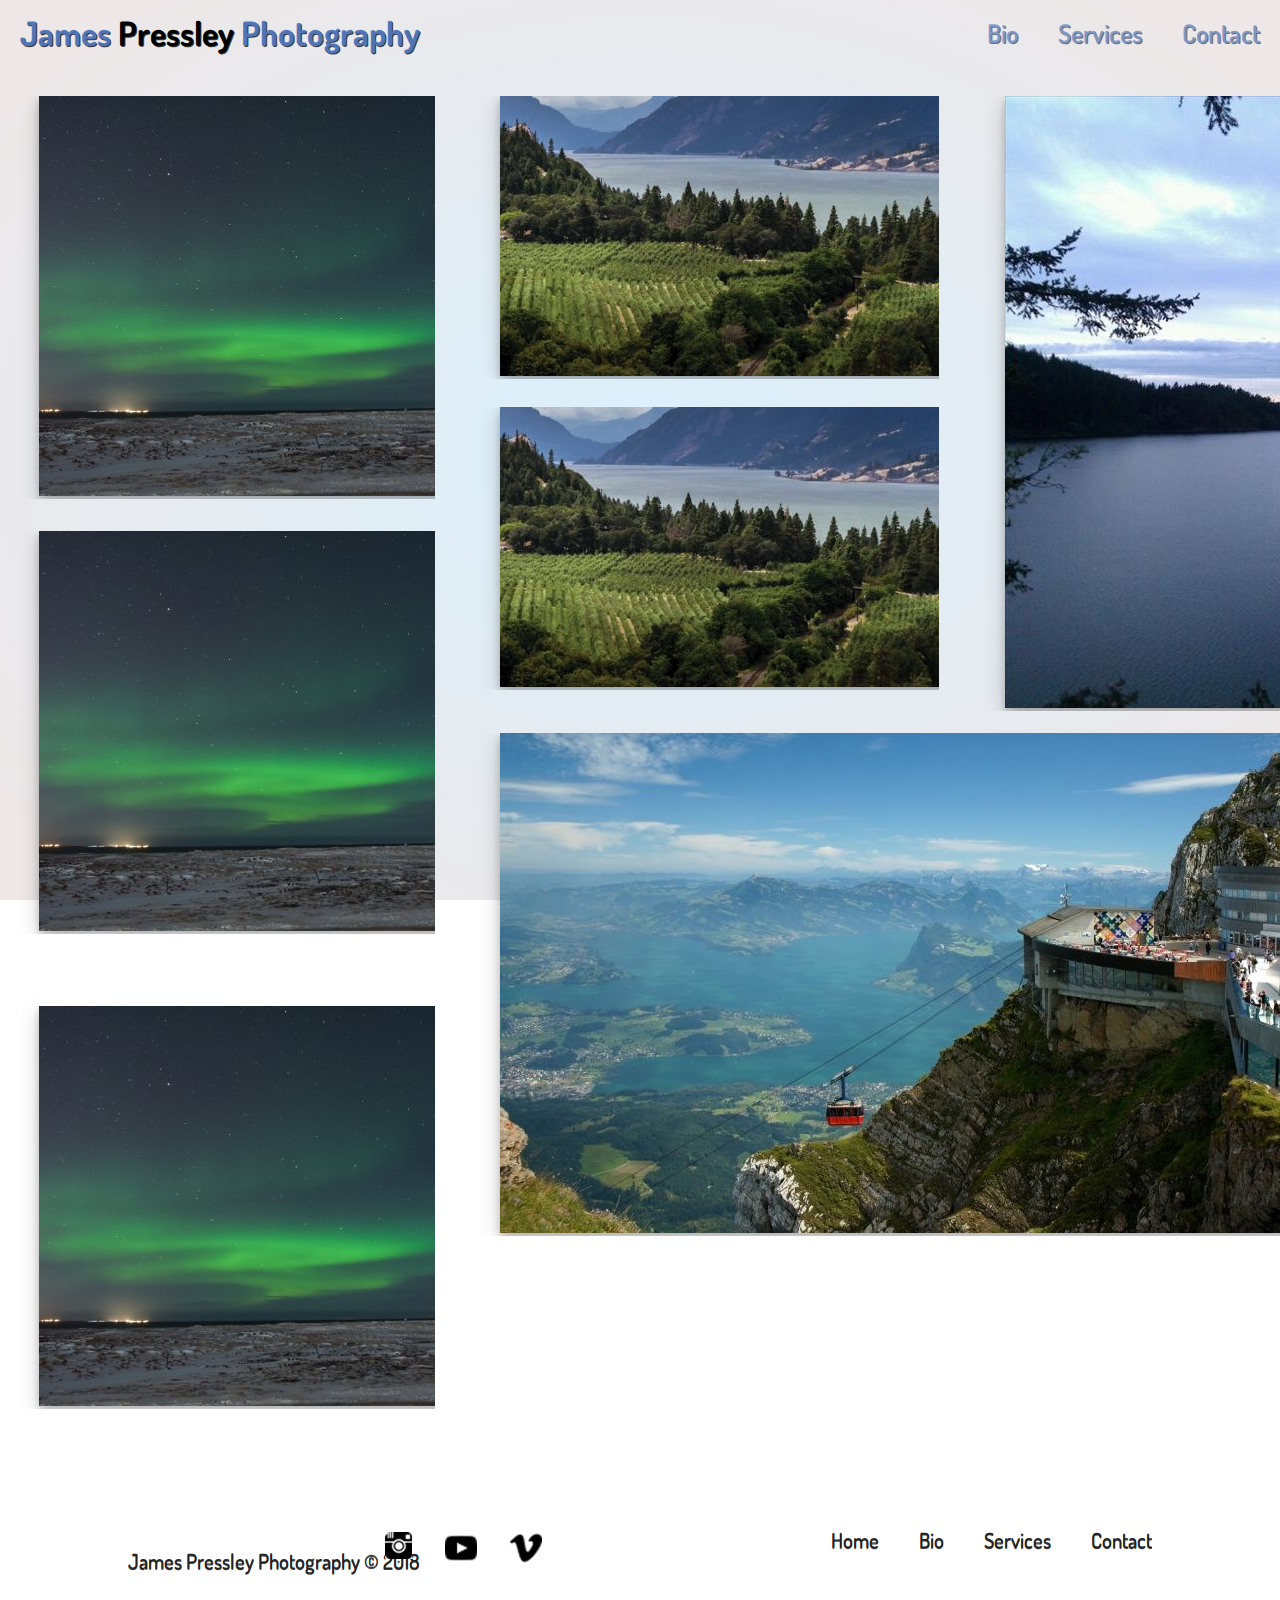
==== commit cefa04c5: "text update" ====
--- a/index.html
+++ b/index.html
@@ -34,44 +34,44 @@
 
         <div class ='col4 leftRow clearfix'><a><img class ='topLeft' src ='images/topLeft.jpg'></a>
           <div class ='middle'>
-          <!--  <p class ='text'>Text</p> -->
+            <p class ='text'>Text</p>
           </div>
         </div>
 
         <div class ='col4 middleRow clearfix'><a><img class ='topMiddle' src ='images/topMiddleImg.jpg'></a>
           <div class ='middle'>
-            <!--  <p class ='text'>Text</p> -->
+            <p class ='text'>Text</p>
           </div>
         </div>
 
         <div class ='col4 clearfix rightRow'><a><img class ='topRight' src ='images/rightImg.jpg'></a>
           <div class ='middle'>
-            <!--  <p class ='text'>Text</p> -->
+            <p class ='text'>Text</p>
           </div>
         </div>
 
 
         <div class ='col4 fourthContainer clearfix'><a><img class ='fourthImg' src ='images/topLeft.jpg'></a>
           <div class ='middle'>
-            <!--  <p class ='text'>Text</p> -->
+            <p class ='text'>Text</p>
           </div>
         </div>
 
         <div class ='col4 fifthContainer clearfix'><a><img class ='fifthImg' src ='images/topMiddleImg.jpg'></a>
           <div class ='middle'>
-            <!--  <p class ='text'>Text</p> -->
+            <p class ='text'>Text</p>
           </div>
         </div>
 
         <div class ='col4 sixthContainer clearfix'><a><img class ='sixthImg' src ='images/longImg.jpg'></a>
           <div class ='middle'>
-            <!--  <p class ='text'>Text</p> -->
+            <p class ='text'>Text</p>
           </div>
         </div>
 
         <div class ='col4 leftRow clearfix leftCorner'><a><img class ='bottomLeft' src ='images/topLeft.jpg'></a>
           <div class ='middle'>
-          <!--  <p class ='text'>Text</p> -->
+            <p class ='text'>Text</p>
           </div>
         </div>
 
@@ -97,7 +97,7 @@
             <li><a href ='index.html'></a>Home</li>
             <li><a href =''></a>Bio</li>
             <li><a href =''></a>Services</li>
-            <li><a href =''></a>Contact</li>
+            <li id = 'contact'><a href =''></a>Contact</li>
           </ul>
         </nav> <!-- end of nav -->
       </div> <!-- end of container -->
--- a/styles/main.css
+++ b/styles/main.css
@@ -209,36 +209,9 @@
    width: 64.7%;
  }
 
- /* *****************
-   Image Hover Design
- ***************** */
-/* #content .leftRow img:hover{
-content: url('../images/leftLayerImg.jpg');
-}
-
-#content .middleRow img:hover{
-content: url('../images/middleLayerImg.jpg');
-}
-
-#content .rightRow img:hover{
-content: url('../images/secondVerticle.jpg');
-}
-
-#content .fourthContainer img:hover{
-content: url('../images/leftLayerImg.jpg');
-}
-
-#content .fifthContainer img:hover{
-content: url('../images/middleLayerImg.jpg');
-}
-
-#content .sixthContainer img:hover{
-content: url('../images/secondLong.jpg');
-}
-
 /* *****************
   text hover Design
-*****************
+*****************/
 
 .middle{
   opacity: 0;
@@ -260,54 +233,74 @@
   opacity: 1;
 }
 
-.text{
+.middle p{
   background: ;
   padding:;
   font-size: 2.7rem;
-  border-radius: 2px;
   color: #fff;
 }
 
 #content .leftRow .middle{
-  -webkit-transform: translate(365%, -365%);
+  top:27%;
+  left:20.5%;
+  /*-webkit-transform: translate(365%, -365%);
   -moz-transform:    translate(365%, -365%);
   -o-transform:      translate(365%, -365%);
-  transform:         translate(215%, -255%);
+  transform:         translate(190%, -255%);*/
 }
 
 #content .fourthContainer .middle{
-  position: absolute;
-  left: 45%;
-  top: 35%;
+  top: 36%;
+  left:40%;
+}
+
+
+#content .fifthContainer .middle{
+  top: 30%;
+  left:42.5%;
 }
 
 #content .middleRow .middle{
-  -webkit-transform: translate(370%, -270%);
+  top:20%;
+  left:50%;
+  /*-webkit-transform: translate(370%, -270%);
   -moz-transform:    translate(370%, -270%);
   -o-transform:      translate(370%, -270%);
-  transform:         translate(215%, -195%);
-
-}
-
-#content .fifthContainer .middle{
-  position: absolute;
-  top: 30%;
-  left: 45%
+  transform:         translate(215%, -195%);*/
+
 }
 
 #content .rightRow .middle{
-  -webkit-transform: translate(225%, -540%);
+  top:37%;
+  left:76.5%;
+  /*-webkit-transform: translate(225%, -540%);
   -moz-transform:    translate(225%, -540%);
   -o-transform:      translate(225%, -540%);
-  transform:         translate(125%, -360%);
-
-}
+  transform:         translate(125%, -360%);*/
+
+}
+
 
 #content .sixthContainer .middle{
-  position: absolute;
-  left: 48%;
-  top: 37%;
-}
+  top:40%;
+  left:44%;
+  /*-webkit-transform: translate(225%, -540%);
+  -moz-transform:    translate(225%, -540%);
+  -o-transform:      translate(225%, -540%);
+  transform:         translate(395%, -300%);*/
+
+}
+
+#content .leftCorner .middle{
+  top:38%;
+  left:39%;
+  /*-webkit-transform: translate(225%, -540%);
+  -moz-transform:    translate(225%, -540%);
+  -o-transform:      translate(225%, -540%);
+  transform:         translate(395%, -300%);*/
+
+}
+
 /* *****************
   Footer
 ***************** */
@@ -340,7 +333,7 @@
 footer nav ul li{
   list-style: none;
   float:left;
-  padding: 0 20px;
+  margin: 0 20px;
   cursor: pointer;
   font-family: 'Dosis', sans-serif;
   font-size: 1.3rem;
@@ -366,6 +359,10 @@
   color: #000;
 
 }
+
+#contact{
+  margin-right: 0;
+}
 /* *****************
   Footer social
 ***************** */
